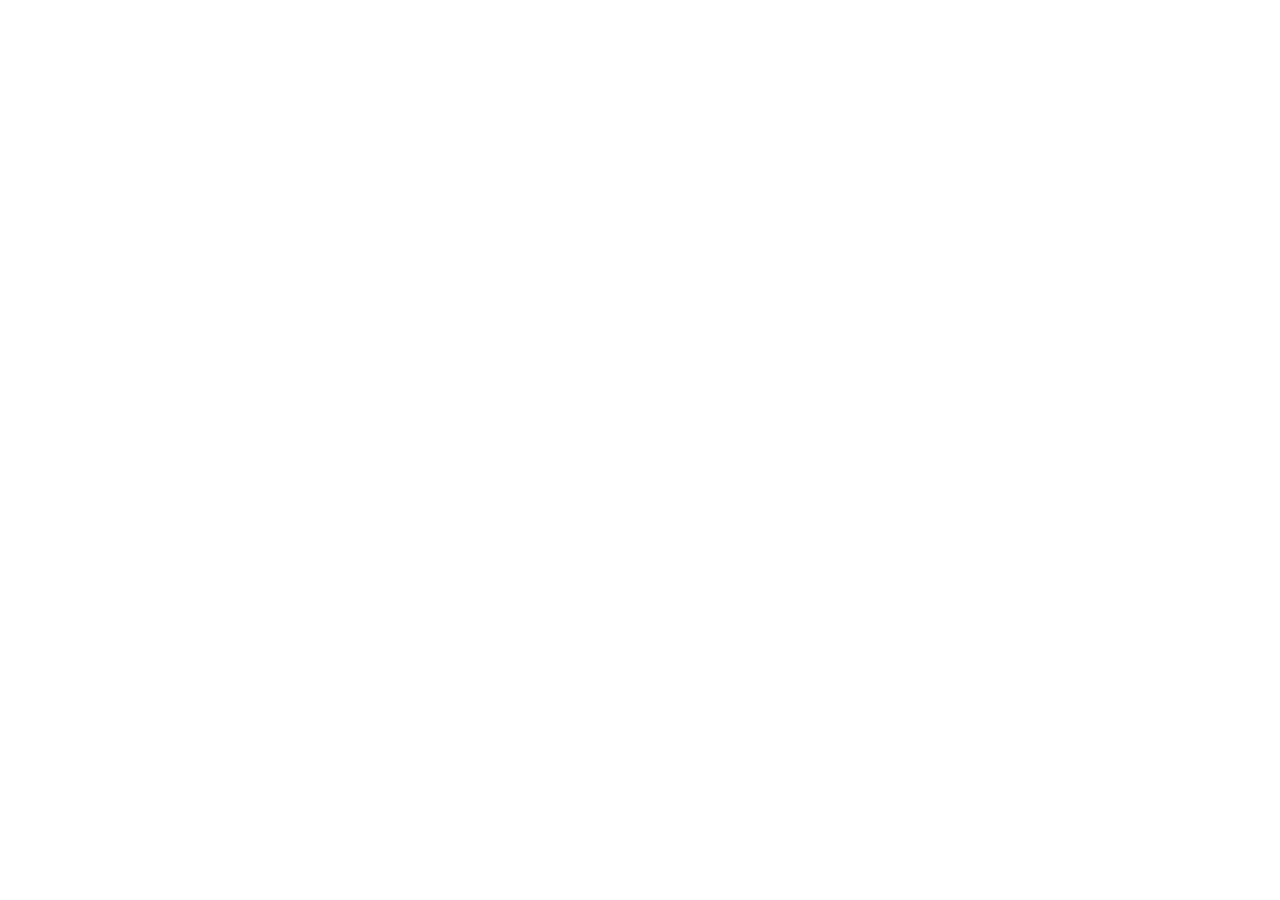
==== index.html @ c950285c "first commit" ====
<!DOCTYPE html>
<html lang="en">
<head>
    <meta charset="UTF-8">
    <meta name="viewport" content="width=device-width, initial-scale=1.0">
    <title>G3 Architects</title>
    <link rel="stylesheet" href="architects.css">
</head>
<body>
   <header>

   </header> 
   <main></main>
   <footer></footer>
</body>
</html>
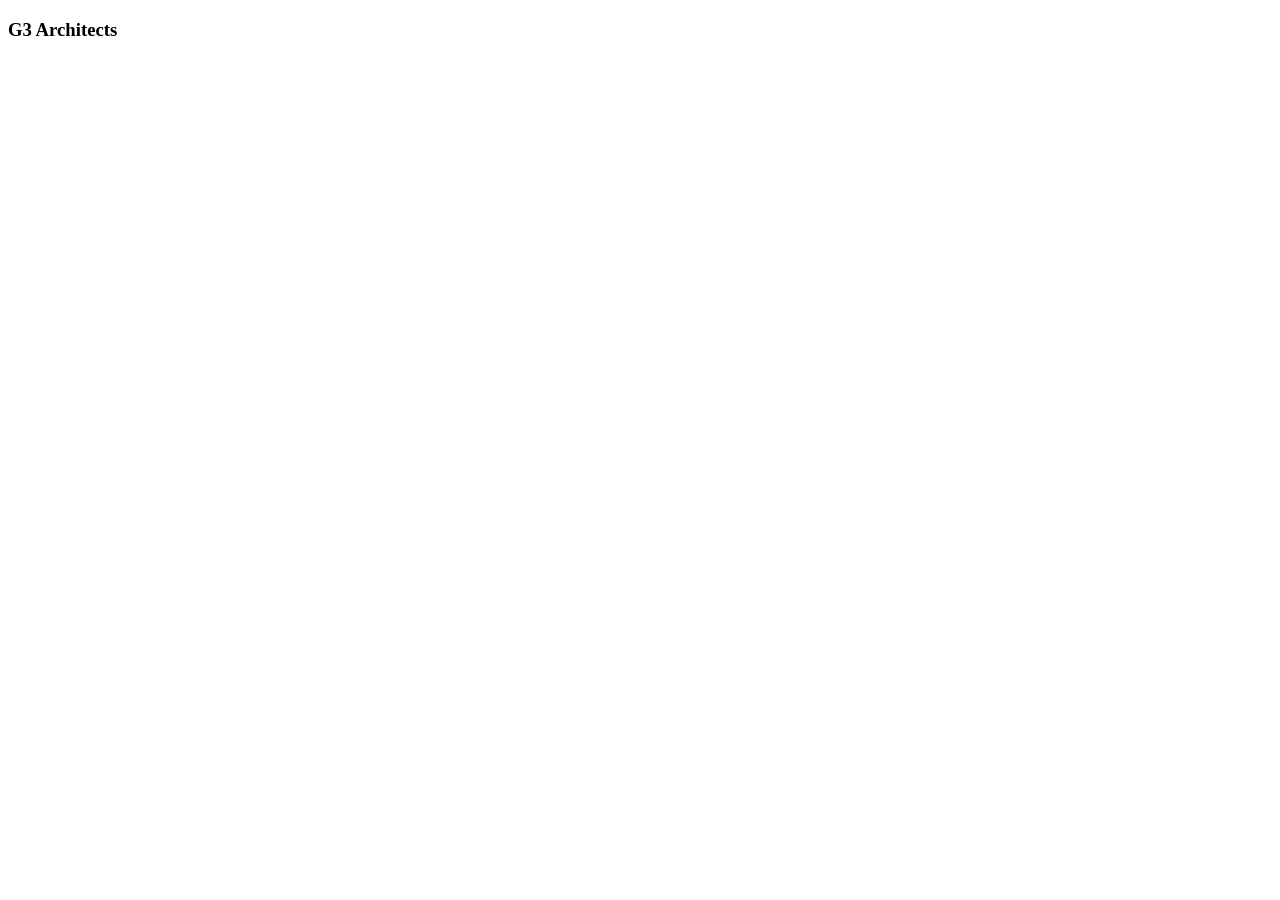
==== commit 33af89e1: "work sans google font added" ====
--- a/index.html
+++ b/index.html
@@ -6,11 +6,14 @@
     <title>G3 Architects</title>
     <link rel="stylesheet" href="architects.css">
 </head>
-<body>
+ 
+<body class="work-sans-font">
    <header>
-
+    <nav class="navbar">
+        <h3 class="brand">G3 Architects</h3>
+    </nav>
    </header> 
    <main></main>
    <footer></footer>
 </body>
-</html>+</html> 
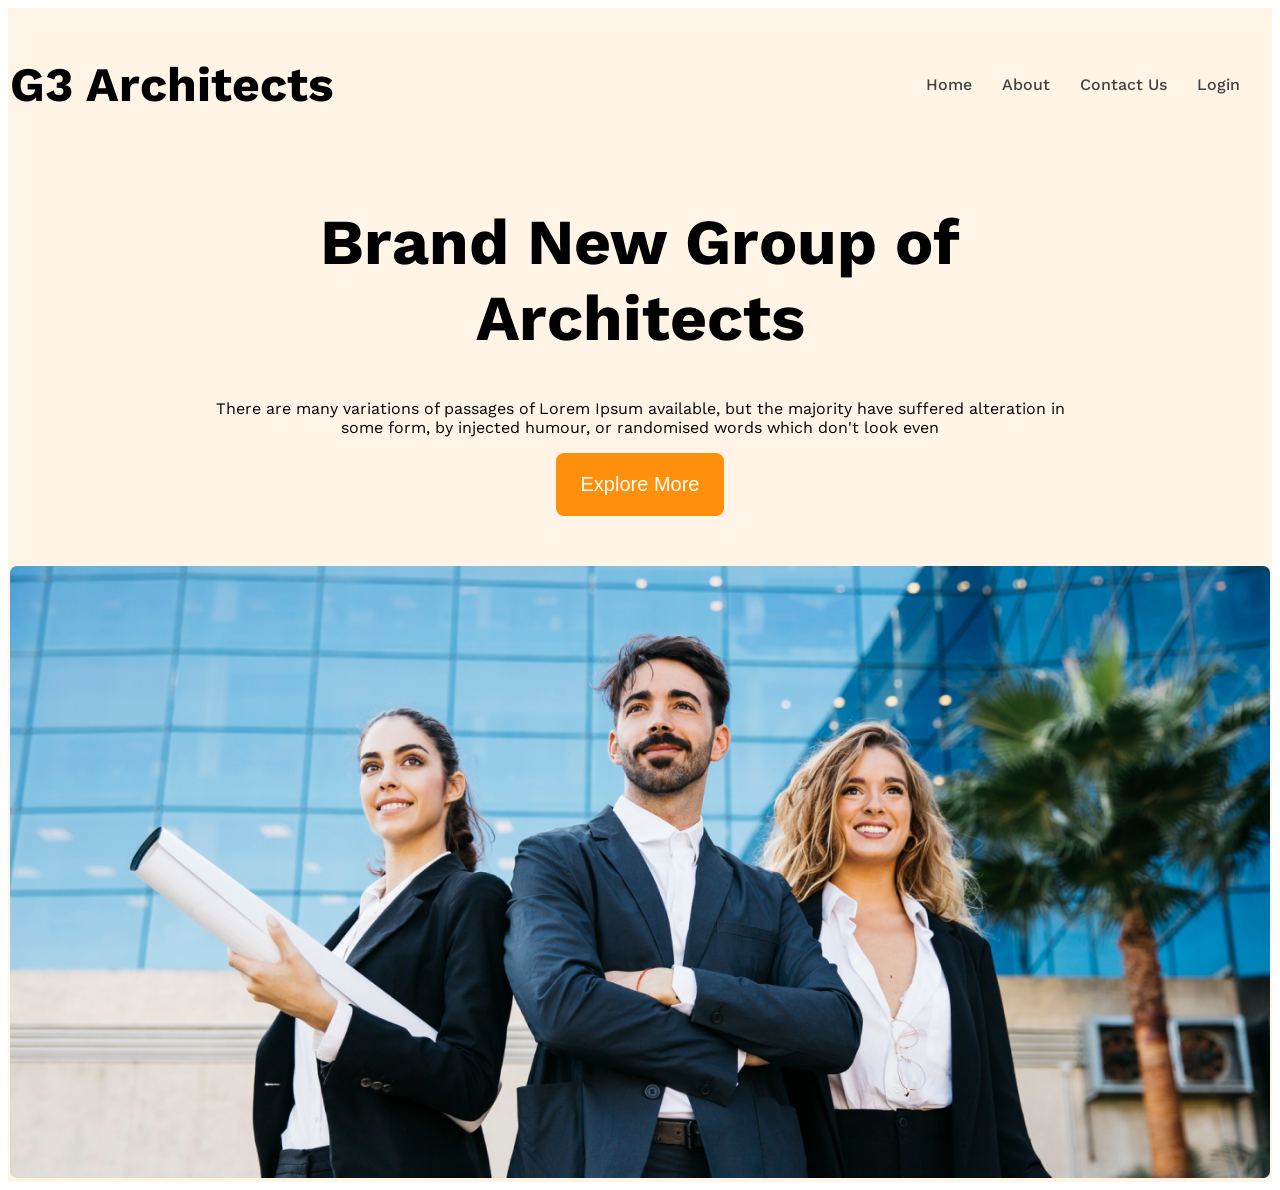
==== commit 9bd6868f: "added navbar and banner with css" ====
--- a/index.html
+++ b/index.html
@@ -4,16 +4,36 @@
     <meta charset="UTF-8">
     <meta name="viewport" content="width=device-width, initial-scale=1.0">
     <title>G3 Architects</title>
-    <link rel="stylesheet" href="architects.css">
+    <link rel="stylesheet" href="styles/architects.css">
 </head>
  
 <body class="work-sans-font">
-   <header>
-    <nav class="navbar">
-        <h3 class="brand">G3 Architects</h3>
-    </nav>
+   <header class="bg-light">
+        <nav class="navbar display-flex">
+            <h3 class="brand">G3 Architects</h3>
+            <ul class="nav-links display-flex">
+                <!-- li.item*4>a.nav-link -->
+                <li class="nav-item"><a href="" class="nav-link text-gray">Home</a></li>
+                <li class="nav-item"><a href="" class="nav-link text-gray">About</a></li>
+                <li class="nav-item"><a href="" class="nav-link text-gray">Contact Us </a></li>
+                <li class="nav-item"><a href="" class="nav-link text-gray">Login</a></li>
+            </ul>
+        </nav>
+        <div class="banner">
+            <div class="banner-content">
+                <h1 class="banner-title">Brand New Group of Architects </h1>
+                <p class="banner-description">There are many variations of passages of Lorem Ipsum available, but the majority have suffered alteration in some form, by injected humour, or randomised words which don't look even</p>
+                <button class="btn-primary">Explore More</button>
+            </div>
+            <img class="banner-img" src="./images/banner.png" alt="">
+        </div>
+
    </header> 
-   <main></main>
-   <footer></footer>
+   <main>
+
+   </main>
+   <footer>
+
+   </footer>
 </body>
 </html> 
--- a/styles/architects.css
+++ b/styles/architects.css
@@ -0,0 +1,82 @@
+
+@import url('https://fonts.googleapis.com/css2?family=Inter:ital,opsz,wght@0,14..32,100..900;1,14..32,100..900&family=Open+Sans:ital,wght@0,300..800;1,300..800&family=Work+Sans:ital,wght@0,100..900;1,100..900&display=swap');
+
+
+
+.work-sans-font {
+  font-family: "Work Sans", sans-serif;
+  font-optical-sizing: auto;
+}
+
+/* Shared styles */
+.display-flex{
+  display: flex;
+}
+/* dark02 */
+.text-gray{
+  color: #424242;
+}
+/* dark02 */
+.text-light-gray{
+  color: #727272; ;
+}
+.bg-light{
+ background-color: rgba(255, 144, 14, 0.1);
+}
+
+.btn-primary{
+  background-color:#FF900E ;
+  color: white;
+  border: none;
+  border-radius: 8px;
+  padding: 20px 25px ;
+  font-size:1.25rem; 
+  font-weight: 600px;
+}
+
+/* Header styles */
+
+
+/* Navbar related styles */
+.navbar{
+  justify-content: space-between;
+  align-items: center;
+}
+.brand{
+  font-weight: 700;
+  font-size:3rem ;
+}
+.nav-links .nav-item{
+  list-style: none;
+  margin-right:30px ;
+}
+.nav-link{
+  text-decoration: none;
+  font-weight: 500;
+}
+.navbar,.banner{
+  max-width: 1260px;
+  margin: 0 auto;
+}
+
+/* Banner related styles */
+.banner-content{
+  max-width: 868px;
+  margin: 0 auto;
+  text-align: center;
+  margin-bottom: 50px;
+}
+.banner-title{
+  font-size: 4rem;
+  font-weight: 700;
+}
+.banner-img{
+  width: 100%;
+}
+
+/* responsive media query */
+@media screen and (max-width:576px){
+  .navbar, .nav-links{
+    flex-direction: column;
+  }
+}
